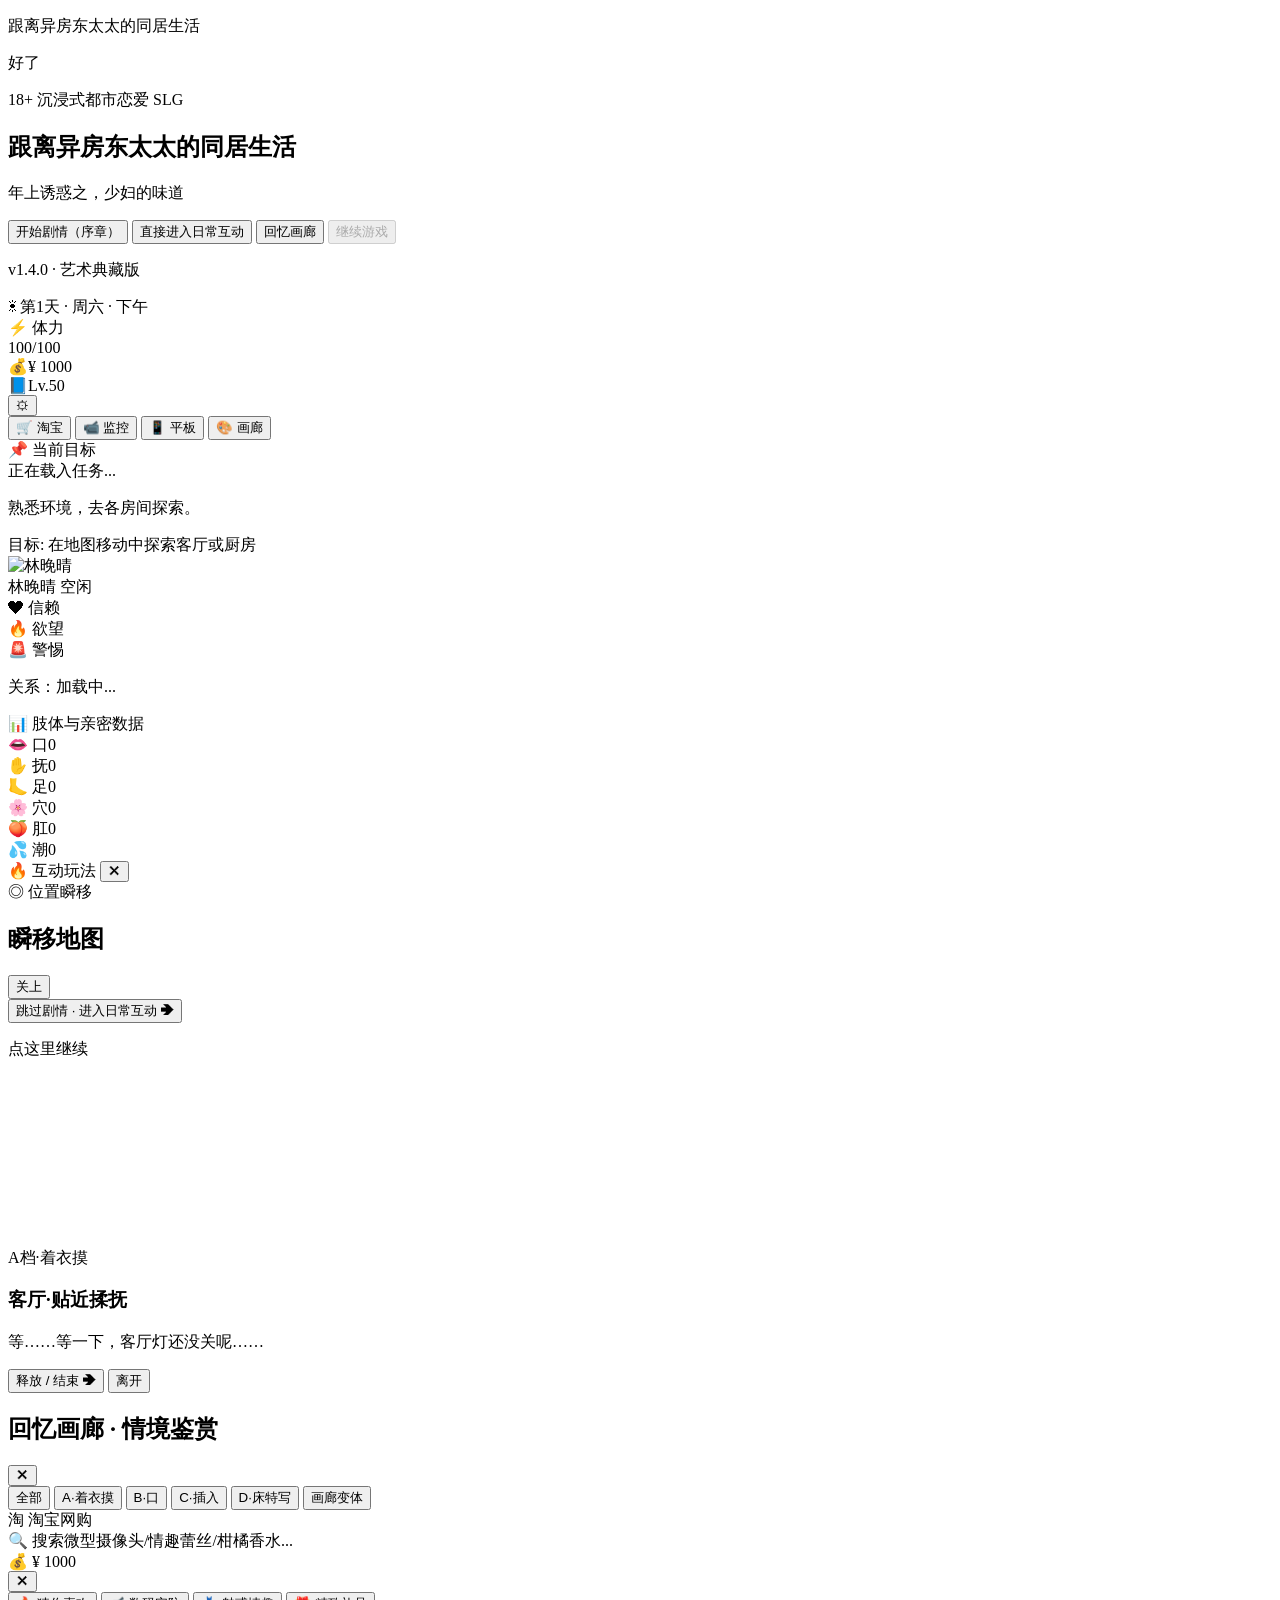
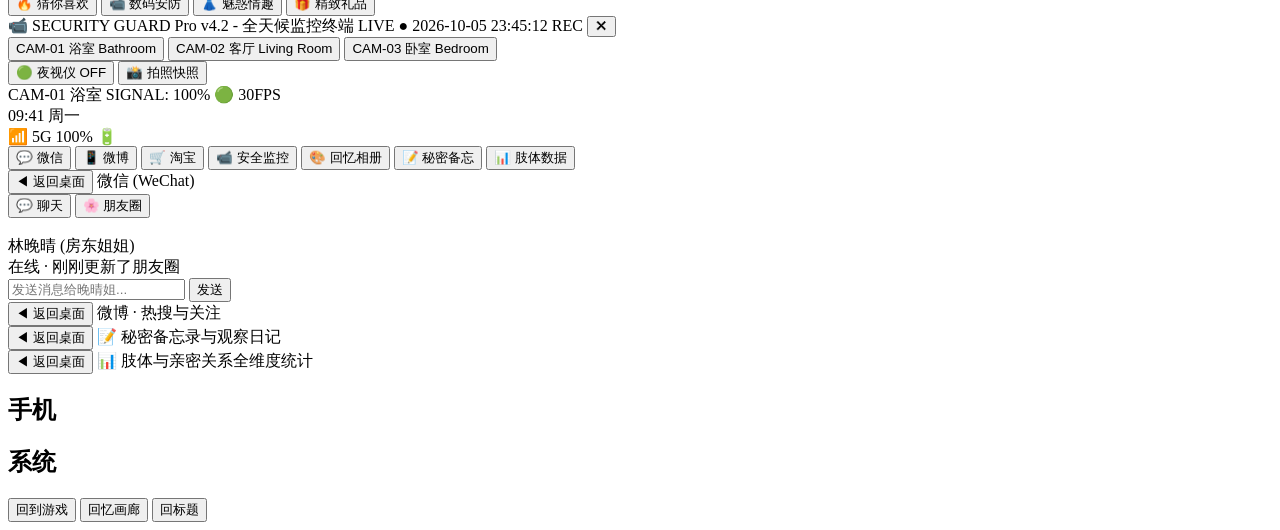
==== index.html @ 84e0ab67 "chore: save current progress before implementing video chain scheme" ====
<!DOCTYPE html>
<html lang="zh-CN">
<head>
  <meta charset="UTF-8" />
  <meta
    name="viewport"
    content="width=device-width, initial-scale=1, viewport-fit=cover, interactive-widget=resizes-content"
  />
  <title>跟离异房东太太的同居生活</title>
  <meta name="description" content="跟离异房东太太的同居生活 - 年上诱惑之，少妇的味道" />
  <meta property="og:title" content="跟离异房东太太的同居生活" />
  <meta property="og:description" content="年上诱惑之，少妇的味道" />
  <link rel="preconnect" href="https://fonts.googleapis.com" />
  <link rel="preconnect" href="https://fonts.gstatic.com" crossorigin />
  <link href="https://fonts.googleapis.com/css2?family=Cinzel:wght@700;900&family=Plus+Jakarta+Sans:wght@400;500;600;700&family=Noto+Serif+SC:wght@500;700;900&family=Ma+Shan+Zheng&family=Zhi+Mang+Xing&display=swap" rel="stylesheet" />
  <link rel="stylesheet" href="style.css?v=16" />
  <link rel="stylesheet" href="ui-v2.css?v=9" />
</head>
<body>
  <div id="app" class="phone-shell">
    <div id="boot-loader" class="boot-loader is-done" role="status" aria-live="polite">
      <div class="boot-loader-panel">
        <p class="boot-loader-kicker">跟离异房东太太的同居生活</p>
        <p id="boot-loader-text" class="boot-loader-text">好了</p>
        <div class="boot-loader-track" aria-hidden="true"><i id="boot-loader-bar" style="width:100%"></i></div>
      </div>
    </div>

    <!-- 1. TITLE SCREEN (Cinematic, Artistic & Atmospheric) -->
    <section id="screen-title" class="screen">
      <div class="title-ambient-glow"></div>
      <div class="title-brand-block">
        <div class="title-badge">18+ 沉浸式都市恋爱 SLG</div>
        <h1 class="title-main">跟离异房东太太的同居生活</h1>
        <p class="title-sub">年上诱惑之，少妇的味道</p>
      </div>
      <div class="title-actions">
        <button type="button" id="btn-start" class="btn btn--primary">开始剧情（序章）</button>
        <button type="button" id="btn-slg" class="btn btn--secondary">直接进入日常互动</button>
        <button type="button" id="btn-gallery-open" class="btn btn--ghost">回忆画廊</button>
        <button type="button" id="btn-continue" class="btn btn--ghost" disabled>继续游戏</button>
      </div>
      <p class="title-version">v1.4.0 · 艺术典藏版</p>
    </section>

    <!-- 2. MAIN IMMERSIVE PLAY SCREEN (All Overlaid on Canvas Stage) -->
    <section id="screen-game" class="screen hidden is-vn">
      
      <!-- Immersive Full-Screen Visual Novel / Stage Backdrop -->
      <div id="stage" class="stage">
        <div id="layer-bg" class="layer-bg" aria-hidden="true"></div>
        <div id="layer-props" class="layer-props" aria-hidden="true"></div>
        <div id="layer-char" class="layer-char" aria-hidden="true"></div>
        <div id="layer-dim" class="layer-dim" aria-hidden="true"></div>
        <div id="layer-hot" class="layer-hot"></div>
        <div id="hit-catcher" class="hit-catcher" aria-hidden="true"></div>
      </div>

      <!-- Floating Top HUD Status Bar (Overlaid directly on Stage canvas) -->
      <header id="hud-bar" class="hud-bar floating-hud-bar">
        <div class="hud-time">
          <span id="hud-clock-icon" class="hud-clock" aria-hidden="true">☀</span>
          <span id="hud-time" class="hud-time-text">第1天 · 周六 · 下午</span>
        </div>
        <div class="hud-energy" title="体力">
          <span class="hud-ico">⚡ 体力</span>
          <div class="hud-bar-track"><i id="hud-energy-fill" style="width: 100%"></i></div>
          <span id="hud-energy-num" class="hud-time-text">100/100</span>
        </div>
        <div class="hud-gold"><span class="hud-ico">💰</span><span id="hud-gold">¥ 1000</span></div>
        <div class="hud-study"><span class="hud-ico">📘</span><span id="hud-study">Lv.50</span></div>
        <button type="button" id="btn-menu" class="hud-gear" aria-label="菜单">⚙</button>
      </header>

      <!-- Floating Left: Smartphone Quick Ribbon (Overlaid on Stage canvas) -->
      <nav class="phone-floating-ribbon">
        <button type="button" class="ribbon-btn" id="btn-phone-shop" title="淘宝网购">
          <span class="ribbon-icon">🛒</span>
          <span class="ribbon-lbl">淘宝</span>
        </button>
        <button type="button" class="ribbon-btn" id="btn-phone-monitor" title="安全监控">
          <span class="ribbon-icon">📹</span>
          <span class="ribbon-lbl">监控</span>
        </button>
        <button type="button" class="ribbon-btn" id="btn-phone-sns" title="iPad平板">
          <span class="ribbon-icon">📱</span>
          <span class="ribbon-lbl">平板</span>
        </button>
        <button type="button" class="ribbon-btn" id="btn-phone-gallery" title="回忆画廊">
          <span class="ribbon-icon">🎨</span>
          <span class="ribbon-lbl">画廊</span>
        </button>
      </nav>

      <!-- Floating Top-Left: Active Quest Tracker Overlay (Overlaid on Stage canvas) -->
      <aside class="quest-floating-overlay">
        <div class="quest-floating-badge">📌 当前目标</div>
        <div class="quest-floating-box">
          <div id="hud-quest-title" class="quest-floating-title">正在载入任务...</div>
          <p id="hud-quest-desc" class="quest-floating-desc">熟悉环境，去各房间探索。</p>
          <div id="hud-quest-target" class="quest-floating-target">目标: 在地图移动中探索客厅或厨房</div>
        </div>
      </aside>

      <!-- Floating Top-Right: Lin Wanqing Profile & Intimacy Stats Card -->
      <aside id="npc-panel" class="npc-floating-overlay is-on">
        <div class="npc-head-row">
          <img id="npc-face" class="npc-face-img" alt="林晚晴" src="assets/char/wanqing/s1.png" />
          <div class="npc-profile-details">
            <span class="npc-profile-name">林晚晴</span>
            <span id="npc-state" class="npc-profile-state">空闲</span>
          </div>
        </div>
        <div class="npc-meters-block">
          <div class="npc-meter-row">
            <span class="npc-meter-lbl">❤ 信赖</span>
            <div class="heart-bar-track"><i id="npc-heart-fill" style="width: 10%"></i></div>
          </div>
          <div class="npc-meter-row">
            <span class="npc-meter-lbl">🔥 欲望</span>
            <div class="lust-bar-track"><i id="npc-lust-fill" style="width: 5%"></i></div>
          </div>
          <div class="npc-meter-row">
            <span class="npc-meter-lbl">🚨 警惕</span>
            <div class="suspicion-bar-track"><i id="npc-suspicion-fill" style="width: 0%"></i></div>
          </div>
          <p id="npc-rel" class="relationship-details">关系：加载中...</p>
        </div>

        <!-- Intimacy Counters Grid (口、手、足、穴、肛、高潮次数) -->
        <div class="npc-stats-section">
          <div class="stats-section-title">📊 肢体与亲密数据</div>
          <div class="npc-stats-grid">
            <div class="stat-badge" title="口交/吞吐次数"><span class="stat-ico">👄 口</span><span id="stat-count-mouth" class="stat-val">0</span></div>
            <div class="stat-badge" title="亲抚/手交次数"><span class="stat-ico">✋ 抚</span><span id="stat-count-hand" class="stat-val">0</span></div>
            <div class="stat-badge" title="足交/踩弄次数"><span class="stat-ico">🦶 足</span><span id="stat-count-foot" class="stat-val">0</span></div>
            <div class="stat-badge" title="穴交/插入次数"><span class="stat-ico">🌸 穴</span><span id="stat-count-vaginal" class="stat-val">0</span></div>
            <div class="stat-badge" title="肛交/后庭次数"><span class="stat-ico">🍑 肛</span><span id="stat-count-anal" class="stat-val">0</span></div>
            <div class="stat-badge" title="高潮/释放次数"><span class="stat-ico">💦 潮</span><span id="stat-count-climax" class="stat-val">0</span></div>
          </div>
        </div>
      </aside>

      <!-- Floating Separated Interactive Actions Selector (Pops up beside sprite when clicked) -->
      <aside id="actions-panel" class="actions-floating-overlay">
        <div class="actions-panel-header">
          <span class="section-overlay-title">🔥 互动玩法</span>
          <button type="button" id="btn-close-acts" class="btn-close-overlay" title="关闭">✕</button>
        </div>
        <div id="npc-acts" class="npc-acts">
          <!-- Populated categories or submenu items -->
        </div>
      </aside>

      <!-- Floating Bottom-Right: Fast Travelling Blueprint Selection Grid (Overlaid on Stage canvas) -->
      <aside class="map-floating-overlay">
        <div class="section-overlay-title">◎ 位置瞬移</div>
        <div id="mini-map-grid" class="mini-map-grid">
          <!-- Populated rooms -->
        </div>
      </aside>

      <!-- Hidden map card but kept for internal bindings compatibility -->
      <div id="mini-map" class="mini-map hidden">
        <div class="mini-map-card">
          <h2>瞬移地图</h2>
          <button type="button" id="mini-map-close" class="btn btn--ghost">关上</button>
        </div>
      </div>

      <!-- Dialogue panel perfectly overlapping at the bottom center of the Stage canvas -->
      <footer id="layer-vn" class="vn-panel">
        <div id="vn-top-bar" class="vn-top-bar">
          <div id="vn-name" class="vn-name"></div>
          <button type="button" id="btn-skip-vn" class="btn-skip-vn">跳过剧情 · 进入日常互动 ➔</button>
        </div>
        <p id="vn-text" class="vn-text"></p>
        <div id="vn-choices" class="vn-choices"></div>
        <p id="vn-hint" class="vn-hint">点这里继续</p>
        <span id="fx-heart" class="fx-heart" hidden>❤ 信赖 +0</span>
      </footer>
    </section>

    <!-- 3. INTERACTIVE VIDEO PLAYER INTERFACE (mode=video) -->
    <div id="layer-video" class="layer-video hidden" role="region" aria-label="情境互动">
      <video id="video-element" class="video-element" playsinline webkit-playsinline></video>
      <div id="video-fallback" class="video-fallback">
        <div class="video-fallback-backdrop"></div>
        <img id="video-fallback-char" class="video-fallback-char" alt="" />
      </div>
      <div id="video-overlay" class="video-overlay">
        <div class="video-header">
          <span class="video-tier-badge" id="video-tier-badge">A档·着衣摸</span>
          <h3 id="video-title" class="video-title">客厅·贴近揉抚</h3>
        </div>
        <p id="video-caption" class="video-caption">等……等一下，客厅灯还没关呢……</p>
        <div id="video-sub-acts" class="video-sub-acts"></div>
        <div class="video-footer">
          <button type="button" id="btn-video-finish" class="btn btn-video-finish">释放 / 结束 ➔</button>
          <button type="button" id="btn-video-close" class="btn btn--ghost btn-video-close">离开</button>
        </div>
      </div>
      <div id="video-fade" class="video-fade"></div>
    </div>

    <!-- 4. RICH GALLERY MODAL SHEET -->
    <div id="gallery-sheet" class="gallery-sheet hidden" role="dialog" aria-label="回忆画廊">
      <div class="gallery-card">
        <div class="gallery-header">
          <h2>回忆画廊 · 情境鉴赏</h2>
          <button type="button" id="gallery-close" class="btn btn--text">✕</button>
        </div>
        <div class="gallery-tabs">
          <button type="button" class="gallery-tab is-active" data-tier="all">全部</button>
          <button type="button" class="gallery-tab" data-tier="A">A·着衣摸</button>
          <button type="button" class="gallery-tab" data-tier="B">B·口</button>
          <button type="button" class="gallery-tab" data-tier="C">C·插入</button>
          <button type="button" class="gallery-tab" data-tier="D">D·床特写</button>
          <button type="button" class="gallery-tab" data-tier="variant">画廊变体</button>
        </div>
        <div id="gallery-grid" class="gallery-grid"></div>
      </div>
    </div>

    <!-- 5. REALISTIC TAOBAO SHOPPING APP MODAL -->
    <div id="taobao-modal" class="modal-sheet hidden" role="dialog" aria-label="淘宝网购">
      <div class="taobao-shell">
        <div class="taobao-header">
          <div class="tb-top-bar">
            <span class="tb-logo">淘 淘宝网购</span>
            <div class="tb-search-bar">
              <span class="tb-search-icon">🔍</span>
              <span class="tb-search-placeholder">搜索微型摄像头/情趣蕾丝/柑橘香水...</span>
            </div>
            <div class="tb-gold-badge">💰 <span id="tb-gold-val">¥ 1000</span></div>
            <button type="button" id="tb-close-btn" class="tb-close-btn">✕</button>
          </div>
          <div class="tb-nav-tabs">
            <button type="button" class="tb-tab is-active" data-cat="all">🔥 猜你喜欢</button>
            <button type="button" class="tb-tab" data-cat="tech">📹 数码安防</button>
            <button type="button" class="tb-tab" data-cat="lingerie">👗 魅惑情趣</button>
            <button type="button" class="tb-tab" data-cat="gift">🎁 精致礼品</button>
          </div>
        </div>
        <div id="tb-product-grid" class="tb-product-grid">
          <!-- Populated by JavaScript -->
        </div>
      </div>
    </div>

    <!-- 6. REALISTIC CCTV SURVEILLANCE SYSTEM MODAL -->
    <div id="cctv-modal" class="modal-sheet hidden" role="dialog" aria-label="安全监控系统">
      <div class="cctv-shell">
        <div class="cctv-top-bar">
          <span class="cctv-title">📹 SECURITY GUARD Pro v4.2 - 全天候监控终端</span>
          <span id="cctv-clock" class="cctv-clock">LIVE ● 2026-10-05 23:45:12 REC</span>
          <button type="button" id="cctv-close-btn" class="cctv-close-btn">✕</button>
        </div>
        <div class="cctv-body">
          <div class="cctv-channels">
            <button type="button" class="cctv-ch-btn is-active" data-cam="cam01">CAM-01 浴室 Bathroom</button>
            <button type="button" class="cctv-ch-btn" data-cam="cam02">CAM-02 客厅 Living Room</button>
            <button type="button" class="cctv-ch-btn" data-cam="cam03">CAM-03 卧室 Bedroom</button>
            <div class="cctv-controls">
              <button type="button" id="btn-cctv-nv" class="cctv-ctrl-btn">🟢 夜视仪 OFF</button>
              <button type="button" id="btn-cctv-snap" class="cctv-ctrl-btn">📸 拍照快照</button>
            </div>
          </div>
          <div class="cctv-monitor-screen">
            <div id="cctv-feed-layer" class="cctv-feed-layer">
              <!-- Live Camera Feed or Static Noise -->
            </div>
            <div class="cctv-hud-overlay">
              <span class="cctv-cam-tag" id="cctv-cam-tag">CAM-01 浴室</span>
              <span class="cctv-signal-tag">SIGNAL: 100% 🟢 30FPS</span>
            </div>
            <div class="cctv-scanline"></div>
          </div>
        </div>
      </div>
    </div>

    <!-- 7. REALISTIC APPLE IPAD PRO TABLET MODAL -->
    <div id="ipad-modal" class="modal-sheet hidden" role="dialog" aria-label="Apple iPad Pro">
      <div class="ipad-shell">
        <div class="ipad-notch"></div>
        <div class="ipad-status-bar">
          <span id="ipad-time" class="ipad-time">09:41 周一</span>
          <div class="ipad-status-right">
            <span>📶 5G</span>
            <span>100% 🔋</span>
          </div>
        </div>

        <!-- iPad Screens Container -->
        <div id="ipad-screen-body" class="ipad-screen-body">
          <!-- 1) iPad OS Home Screen -->
          <div id="ipad-home-screen" class="ipad-view">
            <div class="ipad-apps-grid">
              <button type="button" class="ipad-app-icon" id="ipad-app-wechat">
                <span class="app-ico">💬</span>
                <span class="app-name">微信</span>
              </button>
              <button type="button" class="ipad-app-icon" id="ipad-app-weibo">
                <span class="app-ico">📱</span>
                <span class="app-name">微博</span>
              </button>
              <button type="button" class="ipad-app-icon" id="ipad-app-tb">
                <span class="app-ico">🛒</span>
                <span class="app-name">淘宝</span>
              </button>
              <button type="button" class="ipad-app-icon" id="ipad-app-cctv">
                <span class="app-ico">📹</span>
                <span class="app-name">安全监控</span>
              </button>
              <button type="button" class="ipad-app-icon" id="ipad-app-photos">
                <span class="app-ico">🎨</span>
                <span class="app-name">回忆相册</span>
              </button>
              <button type="button" class="ipad-app-icon" id="ipad-app-notes">
                <span class="app-ico">📝</span>
                <span class="app-name">秘密备忘</span>
              </button>
              <button type="button" class="ipad-app-icon" id="ipad-app-stats">
                <span class="app-ico">📊</span>
                <span class="app-name">肢体数据</span>
              </button>
            </div>
          </div>

          <!-- 2) iPad WeChat App View -->
          <div id="ipad-wechat-view" class="ipad-view hidden">
            <div class="wechat-header">
              <button type="button" class="ipad-back-btn" id="wechat-back-btn">◀ 返回桌面</button>
              <span class="wechat-title">微信 (WeChat)</span>
              <div class="wechat-sub-tabs">
                <button type="button" class="wc-sub-tab is-active" id="wc-tab-chat">💬 聊天</button>
                <button type="button" class="wc-sub-tab" id="wc-tab-moments">🌸 朋友圈</button>
              </div>
            </div>
            <div id="wc-body-chat" class="wechat-body">
              <div class="wc-contact-bar">
                <img src="assets/char/wanqing/s1.png" class="wc-avatar" alt="" />
                <div>
                  <div class="wc-contact-name">林晚晴 (房东姐姐)</div>
                  <div class="wc-contact-sub">在线 · 刚刚更新了朋友圈</div>
                </div>
              </div>
              <div class="wc-chat-log" id="wc-chat-log">
                <!-- Chat messages populated by JS -->
              </div>
              <div class="wc-chat-input-bar">
                <input type="text" id="wc-input" class="wc-input" placeholder="发送消息给晚晴姐..." />
                <button type="button" id="wc-send-btn" class="wc-send-btn">发送</button>
              </div>
            </div>
            <div id="wc-body-moments" class="wechat-body hidden">
              <div class="wc-moments-feed" id="wc-moments-feed">
                <!-- Moments populated by JS -->
              </div>
            </div>
          </div>

          <!-- 3) iPad Weibo App View -->
          <div id="ipad-weibo-view" class="ipad-view hidden">
            <div class="weibo-header">
              <button type="button" class="ipad-back-btn" id="weibo-back-btn">◀ 返回桌面</button>
              <span class="weibo-title">微博 · 热搜与关注</span>
            </div>
            <div class="weibo-body" id="weibo-body">
              <!-- Weibo updates populated by JS -->
            </div>
          </div>

          <!-- 4) iPad Notes App View -->
          <div id="ipad-notes-view" class="ipad-view hidden">
            <div class="notes-header">
              <button type="button" class="ipad-back-btn" id="notes-back-btn">◀ 返回桌面</button>
              <span class="notes-title">📝 秘密备忘录与观察日记</span>
            </div>
            <div class="notes-body" id="notes-body">
              <!-- Notes populated by JS -->
            </div>
          </div>

          <!-- 5) iPad Stats App View -->
          <div id="ipad-stats-view" class="ipad-view hidden">
            <div class="stats-header">
              <button type="button" class="ipad-back-btn" id="stats-back-btn">◀ 返回桌面</button>
              <span class="stats-title">📊 肢体与亲密关系全维度统计</span>
            </div>
            <div class="stats-body" id="ipad-stats-body">
              <!-- Detailed stats analytics populated by JS -->
            </div>
          </div>
        </div>

        <!-- iPad Dock & Home Bar -->
        <div class="ipad-dock">
          <div class="ipad-home-indicator" id="ipad-home-bar" title="返回桌面/关闭"></div>
        </div>
      </div>
    </div>

    <!-- 8. SLG MODAL DIALOG SHEET (Fallback) -->
    <div id="slg-sheet" class="slg-sheet hidden" role="dialog" aria-label="二级菜单">
      <div class="slg-sheet-card">
        <h2 id="slg-sheet-title">手机</h2>
        <div id="slg-sheet-body" class="slg-sheet-body"></div>
      </div>
    </div>

    <!-- 9. SYSTEM MENU MODAL SHEET -->
    <div id="menu-sheet" class="menu-sheet hidden" role="dialog" aria-label="菜单">
      <div class="menu-card">
        <h2>系统</h2>
        <button type="button" id="menu-back" class="btn btn--primary">回到游戏</button>
        <button type="button" id="menu-gallery" class="btn btn--secondary">回忆画廊</button>
        <button type="button" id="menu-title" class="btn">回标题</button>
      </div>
    </div>

    <!-- compat button for map ID -->
    <button type="button" id="btn-map" class="hidden" style="display:none"></button>
  </div>

  <script src="data/script/ch00.js"></script>
  <script defer src="js/stage.js?v=6"></script>
  <script defer src="js/hitmap.js?v=2"></script>
  <script defer src="js/vn.js?v=7"></script>
  <script defer src="js/pack.js?v=2"></script>
  <script defer src="js/slg.js?v=9"></script>
  <script defer src="js/app.js?v=14"></script>
</body>
</html>
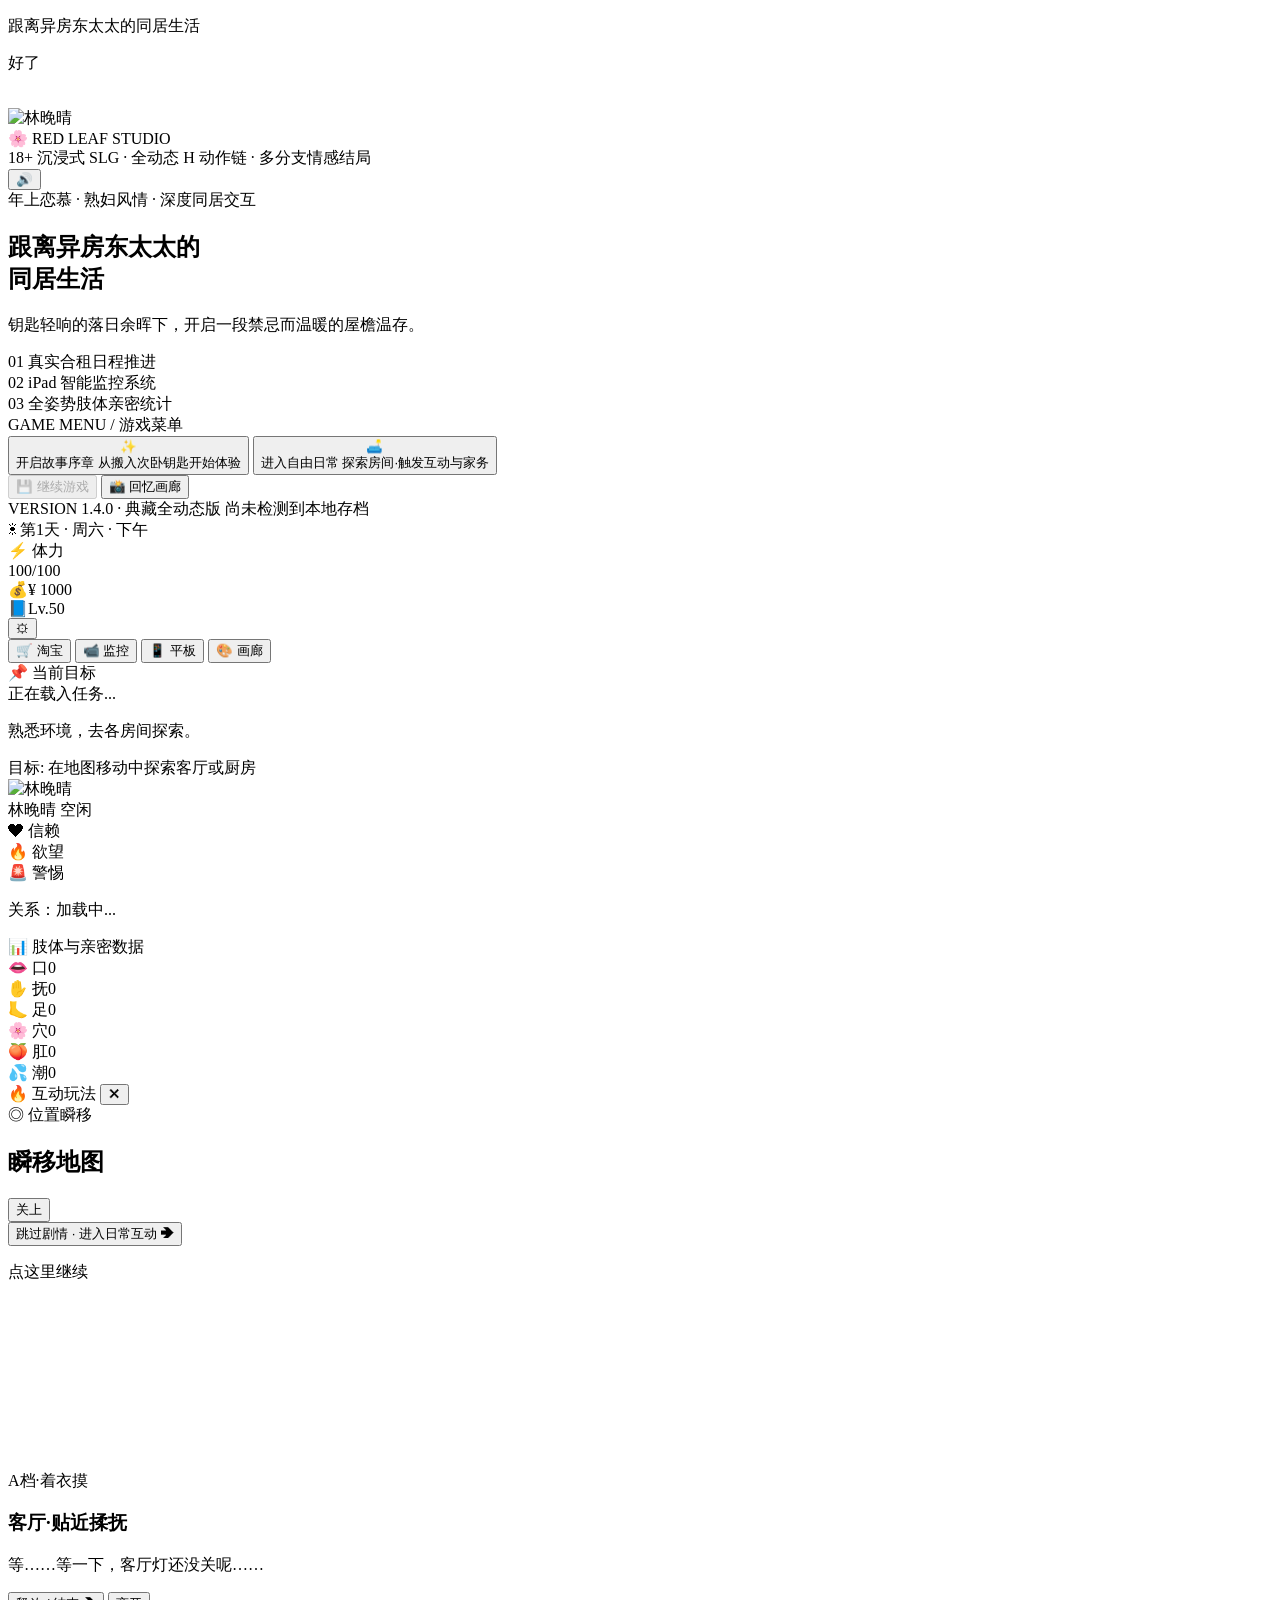
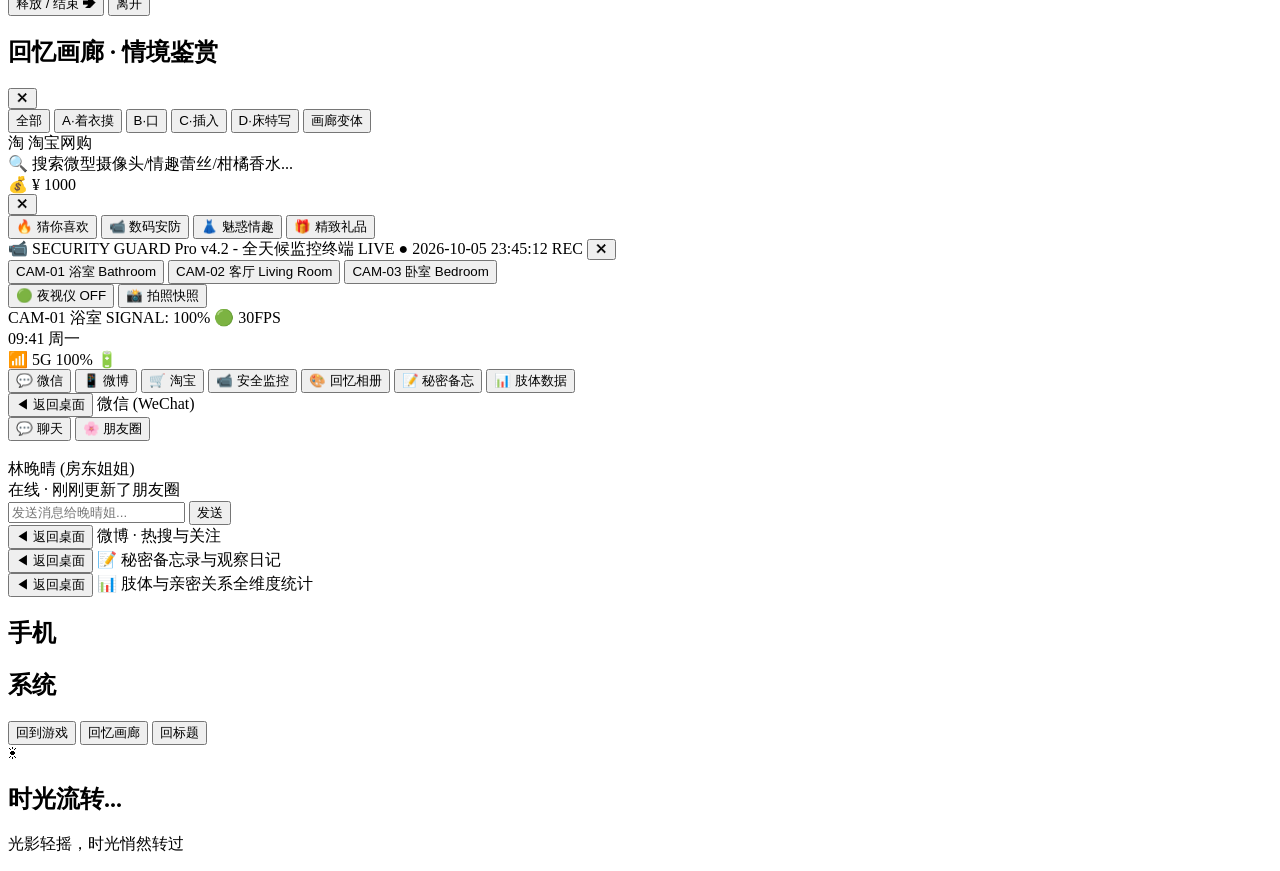
==== commit 9535dd05: "fix(slg): add missing choices DOM binding and time-transition-overlay element" ====
--- a/index.html
+++ b/index.html
@@ -26,21 +26,105 @@
       </div>
     </div>
 
-    <!-- 1. TITLE SCREEN (Cinematic, Artistic & Atmospheric) -->
+    <!-- 1. TITLE SCREEN (Cinematic, Atmospheric Game Landing Page) -->
     <section id="screen-title" class="screen">
-      <div class="title-ambient-glow"></div>
-      <div class="title-brand-block">
-        <div class="title-badge">18+ 沉浸式都市恋爱 SLG</div>
-        <h1 class="title-main">跟离异房东太太的同居生活</h1>
-        <p class="title-sub">年上诱惑之，少妇的味道</p>
-      </div>
-      <div class="title-actions">
-        <button type="button" id="btn-start" class="btn btn--primary">开始剧情（序章）</button>
-        <button type="button" id="btn-slg" class="btn btn--secondary">直接进入日常互动</button>
-        <button type="button" id="btn-gallery-open" class="btn btn--ghost">回忆画廊</button>
-        <button type="button" id="btn-continue" class="btn btn--ghost" disabled>继续游戏</button>
-      </div>
-      <p class="title-version">v1.4.0 · 艺术典藏版</p>
+      <!-- Fullscreen Game Artwork Backdrop -->
+      <div class="title-bg-wrapper">
+        <img src="assets/bg/living_day.webp" class="title-bg-img" alt="" />
+        <div class="title-char-silhouette">
+          <img src="assets/char/wanqing/s1.png" class="title-char-img" alt="林晚晴" />
+        </div>
+        <div class="title-scrim-overlay"></div>
+        <div class="title-particles"></div>
+      </div>
+
+      <!-- Top Header Navigation Bar -->
+      <div class="title-top-bar">
+        <div class="title-brand-logo">
+          <span class="title-logo-icon">🌸</span>
+          <span class="title-logo-text">RED LEAF STUDIO</span>
+        </div>
+        <div class="title-tags-group">
+          <span class="title-tag">18+ 沉浸式 SLG</span>
+          <span class="title-tag-sep">·</span>
+          <span class="title-tag">全动态 H 动作链</span>
+          <span class="title-tag-sep">·</span>
+          <span class="title-tag">多分支情感结局</span>
+        </div>
+        <div class="title-top-actions">
+          <button type="button" id="title-audio-toggle" class="title-icon-btn" title="静音/背景音">
+            <span class="icon-speaker">🔊</span>
+          </button>
+        </div>
+      </div>
+
+      <!-- Main Game Title & Action Control Panel -->
+      <div class="title-content-wrapper">
+        <div class="title-brand-block">
+          <div class="title-kicker-line">
+            <span class="title-kicker-dot"></span>
+            <span>年上恋慕 · 熟妇风情 · 深度同居交互</span>
+          </div>
+          <h1 class="title-main">跟离异房东太太的<br /><span class="title-main-highlight">同居生活</span></h1>
+          <p class="title-sub">钥匙轻响的落日余晖下，开启一段禁忌而温暖的屋檐温存。</p>
+          
+          <div class="title-features-strip">
+            <div class="title-feature-item">
+              <span class="feat-num">01</span>
+              <span class="feat-txt">真实合租日程推进</span>
+            </div>
+            <div class="title-feature-item">
+              <span class="feat-num">02</span>
+              <span class="feat-txt">iPad 智能监控系统</span>
+            </div>
+            <div class="title-feature-item">
+              <span class="feat-num">03</span>
+              <span class="feat-txt">全姿势肢体亲密统计</span>
+            </div>
+          </div>
+        </div>
+
+        <div class="title-actions-card">
+          <div class="title-menu-header">
+            <span class="title-menu-label">GAME MENU / 游戏菜单</span>
+          </div>
+          
+          <div class="title-actions">
+            <button type="button" id="btn-start" class="title-btn title-btn--primary">
+              <span class="btn-icon">✨</span>
+              <div class="btn-content">
+                <span class="btn-label">开启故事序章</span>
+                <span class="btn-desc">从搬入次卧钥匙开始体验</span>
+              </div>
+            </button>
+            
+            <button type="button" id="btn-slg" class="title-btn title-btn--secondary">
+              <span class="btn-icon">🛋️</span>
+              <div class="btn-content">
+                <span class="btn-label">进入自由日常</span>
+                <span class="btn-desc">探索房间·触发互动与家务</span>
+              </div>
+            </button>
+            
+            <div class="title-btn-row">
+              <button type="button" id="btn-continue" class="title-btn title-btn--glass" disabled>
+                <span class="btn-icon">💾</span>
+                <span class="btn-label">继续游戏</span>
+              </button>
+              
+              <button type="button" id="btn-gallery-open" class="title-btn title-btn--glass">
+                <span class="btn-icon">📸</span>
+                <span class="btn-label">回忆画廊</span>
+              </button>
+            </div>
+          </div>
+
+          <div class="title-footer-meta">
+            <span class="version-label">VERSION 1.4.0 · 典藏全动态版</span>
+            <span class="save-status-label" id="title-save-hint">尚未检测到本地存档</span>
+          </div>
+        </div>
+      </div>
     </section>
 
     <!-- 2. MAIN IMMERSIVE PLAY SCREEN (All Overlaid on Canvas Stage) -->
@@ -420,6 +504,15 @@
       </div>
     </div>
 
+    <!-- TIME TRANSITION OVERLAY (Full Viewport Transition Animation) -->
+    <div id="time-transition-overlay" class="time-transition-overlay hidden">
+      <div class="time-transition-content">
+        <div id="time-transition-icon" class="time-transition-clock">☀</div>
+        <h2 id="time-transition-title" class="time-transition-title">时光流转...</h2>
+        <p id="time-transition-sub" class="time-transition-sub">光影轻摇，时光悄然转过</p>
+      </div>
+    </div>
+
     <!-- compat button for map ID -->
     <button type="button" id="btn-map" class="hidden" style="display:none"></button>
   </div>
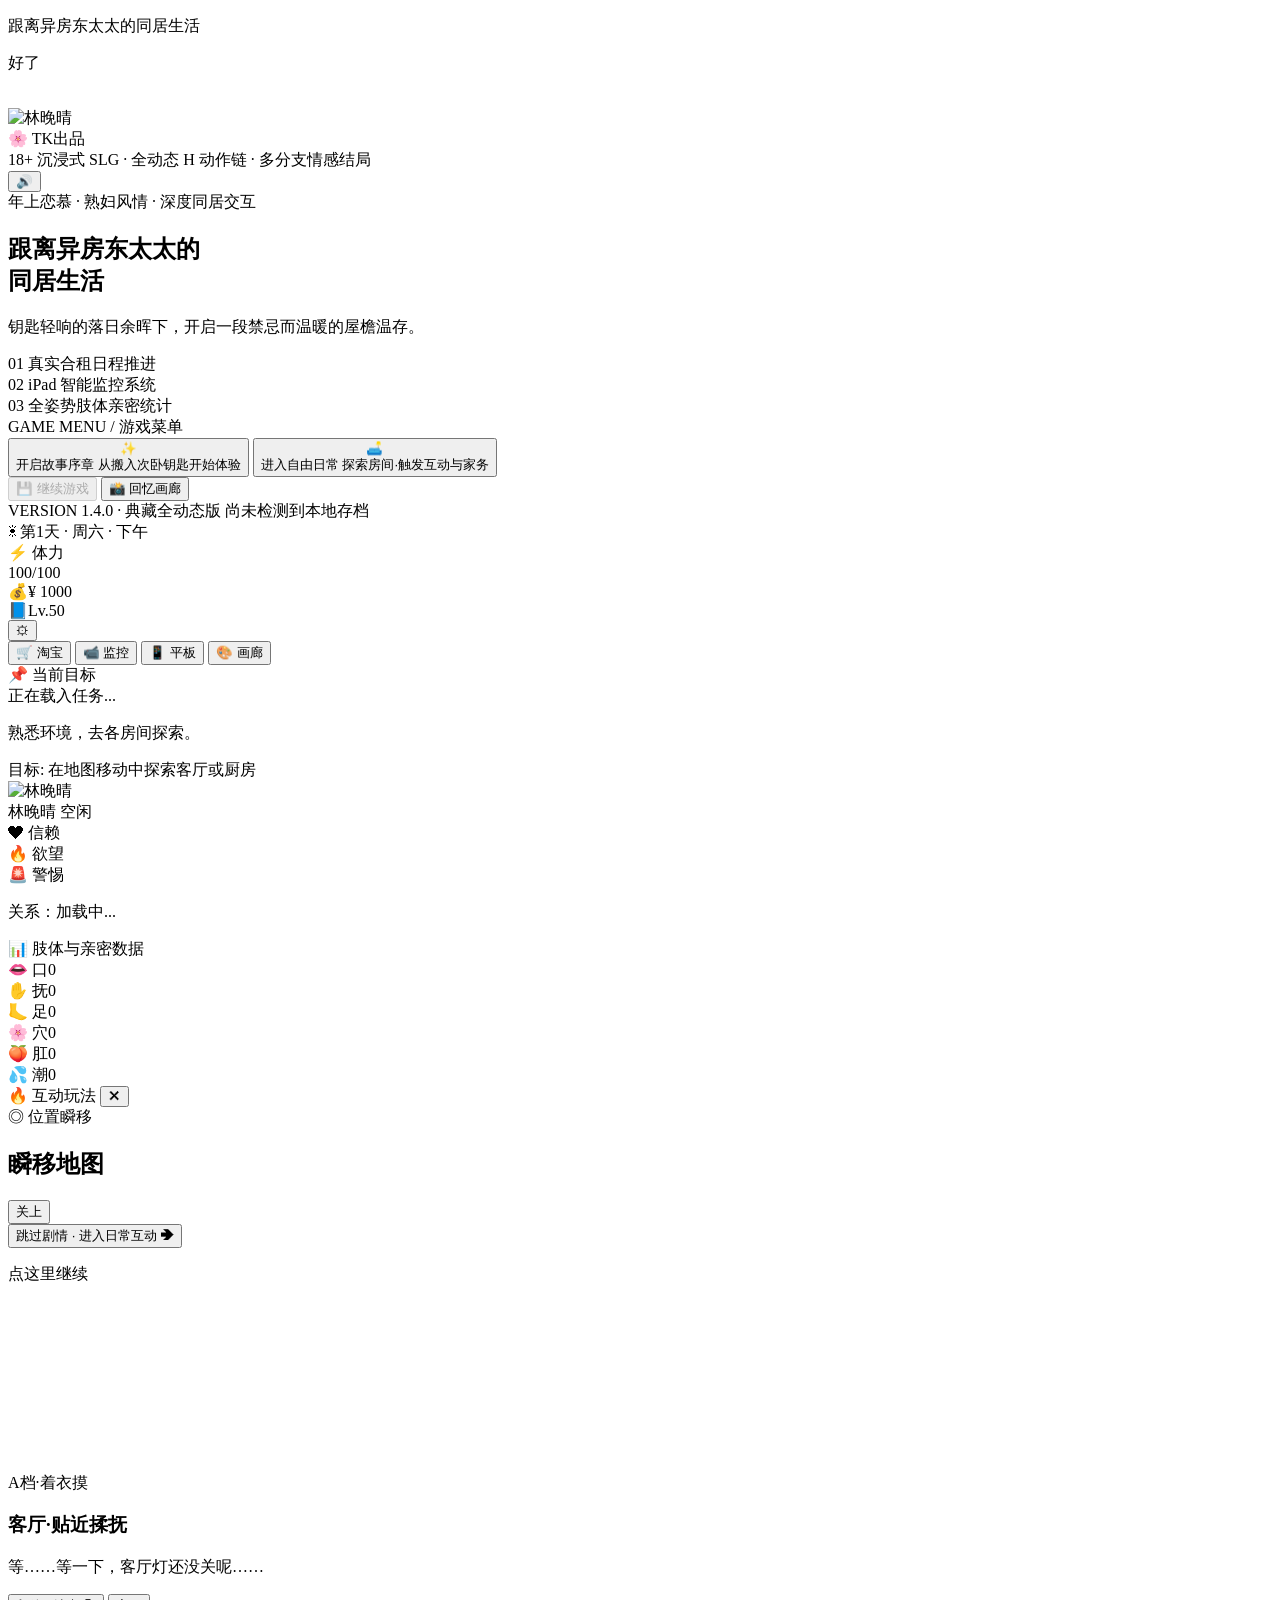
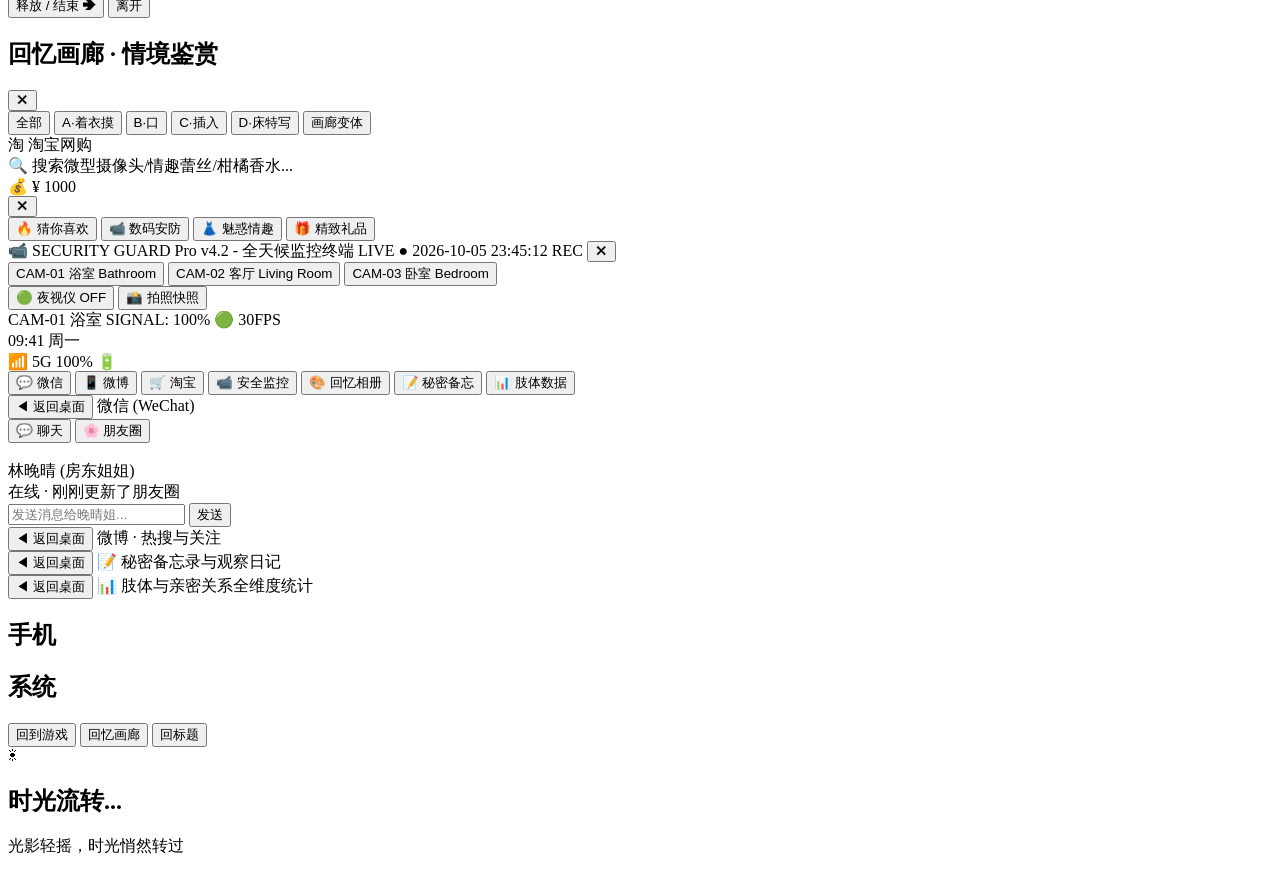
==== commit 2cbf1a5a: "Update studio name to TK出品" ====
--- a/index.html
+++ b/index.html
@@ -42,7 +42,7 @@
       <div class="title-top-bar">
         <div class="title-brand-logo">
           <span class="title-logo-icon">🌸</span>
-          <span class="title-logo-text">RED LEAF STUDIO</span>
+          <span class="title-logo-text">TK出品</span>
         </div>
         <div class="title-tags-group">
           <span class="title-tag">18+ 沉浸式 SLG</span>
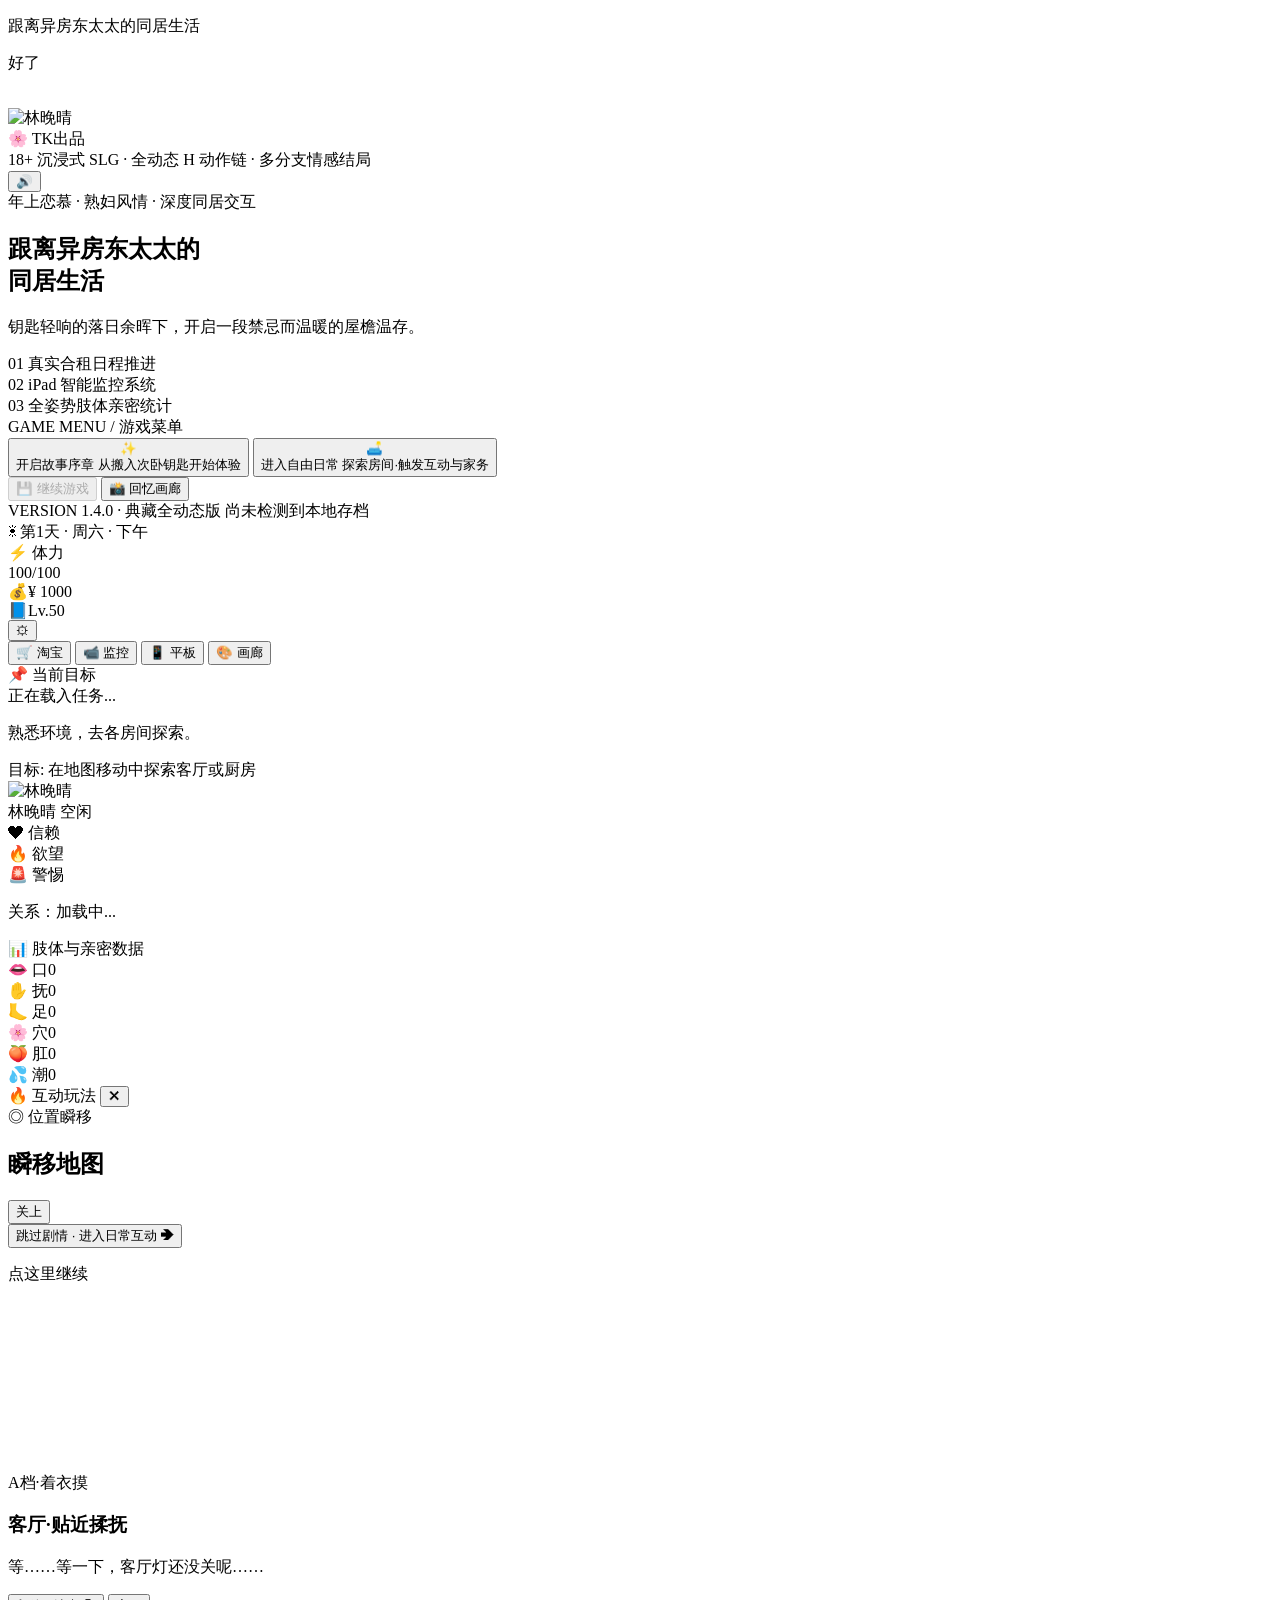
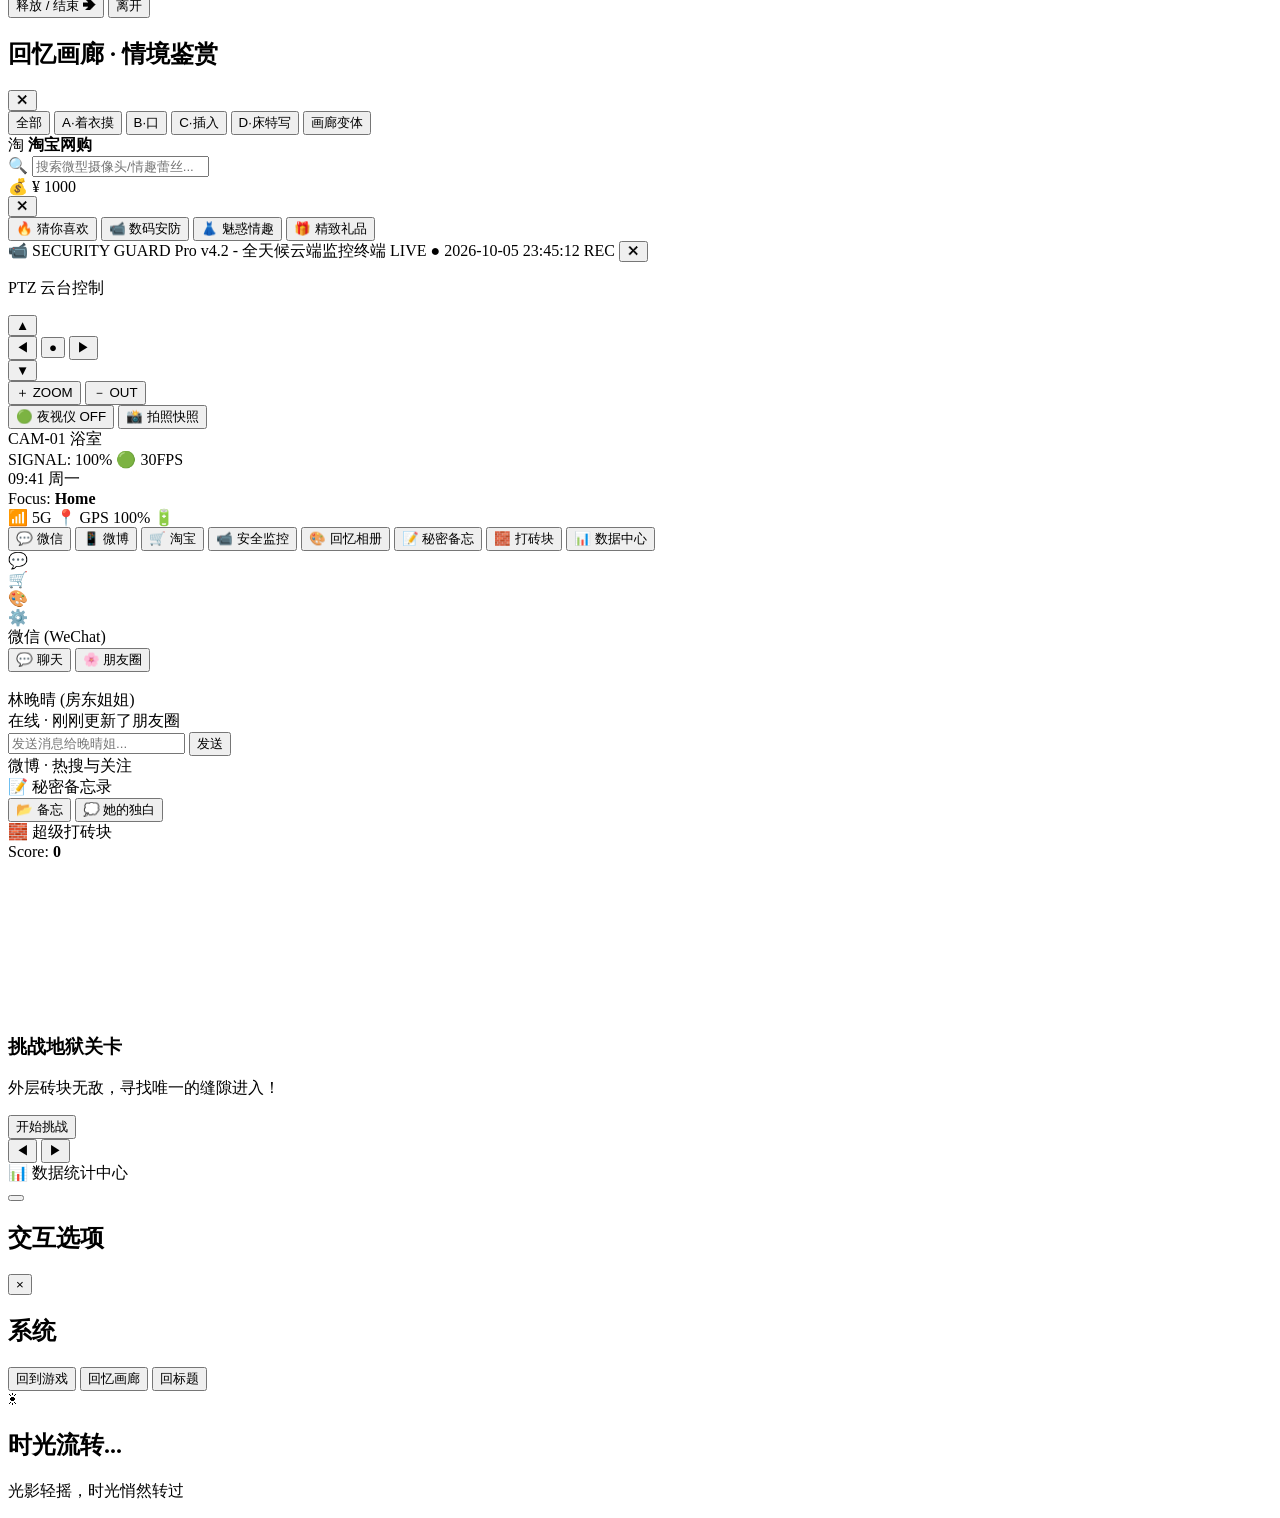
==== commit aca5883b: "Enhance UI with animations and add bold dialogue options" ====
--- a/index.html
+++ b/index.html
@@ -311,10 +311,10 @@
       <div class="taobao-shell">
         <div class="taobao-header">
           <div class="tb-top-bar">
-            <span class="tb-logo">淘 淘宝网购</span>
+            <span class="tb-logo">淘 <b>淘宝网购</b></span>
             <div class="tb-search-bar">
               <span class="tb-search-icon">🔍</span>
-              <span class="tb-search-placeholder">搜索微型摄像头/情趣蕾丝/柑橘香水...</span>
+              <input type="text" class="tb-search-input" placeholder="搜索微型摄像头/情趣蕾丝..." />
             </div>
             <div class="tb-gold-badge">💰 <span id="tb-gold-val">¥ 1000</span></div>
             <button type="button" id="tb-close-btn" class="tb-close-btn">✕</button>
@@ -336,152 +336,235 @@
     <div id="cctv-modal" class="modal-sheet hidden" role="dialog" aria-label="安全监控系统">
       <div class="cctv-shell">
         <div class="cctv-top-bar">
-          <span class="cctv-title">📹 SECURITY GUARD Pro v4.2 - 全天候监控终端</span>
+          <div class="cctv-status-lights">
+            <span class="cctv-dot is-red"></span>
+            <span class="cctv-dot is-green"></span>
+            <span class="cctv-dot is-yellow"></span>
+          </div>
+          <span class="cctv-title">📹 SECURITY GUARD Pro v4.2 - 全天候云端监控终端</span>
           <span id="cctv-clock" class="cctv-clock">LIVE ● 2026-10-05 23:45:12 REC</span>
           <button type="button" id="cctv-close-btn" class="cctv-close-btn">✕</button>
         </div>
         <div class="cctv-body">
-          <div class="cctv-channels">
-            <button type="button" class="cctv-ch-btn is-active" data-cam="cam01">CAM-01 浴室 Bathroom</button>
-            <button type="button" class="cctv-ch-btn" data-cam="cam02">CAM-02 客厅 Living Room</button>
-            <button type="button" class="cctv-ch-btn" data-cam="cam03">CAM-03 卧室 Bedroom</button>
+          <div class="cctv-sidebar">
+            <div class="cctv-channels-list" id="cctv-channels-list">
+              <!-- Populated dynamically to cover all LOC_CN rooms -->
+            </div>
+            
+            <div class="cctv-remote-panel">
+              <p class="remote-label">PTZ 云台控制</p>
+              <div class="remote-pad">
+                <button type="button" class="remote-btn" id="cctv-up">▲</button>
+                <div class="remote-mid">
+                  <button type="button" class="remote-btn" id="cctv-left">◀</button>
+                  <button type="button" class="remote-btn" id="cctv-reset">●</button>
+                  <button type="button" class="remote-btn" id="cctv-right">▶</button>
+                </div>
+                <button type="button" class="remote-btn" id="cctv-down">▼</button>
+              </div>
+              <div class="remote-zoom">
+                <button type="button" class="remote-btn" id="cctv-zoom-in">＋ ZOOM</button>
+                <button type="button" class="remote-btn" id="cctv-zoom-out">－ OUT</button>
+              </div>
+            </div>
+
             <div class="cctv-controls">
               <button type="button" id="btn-cctv-nv" class="cctv-ctrl-btn">🟢 夜视仪 OFF</button>
               <button type="button" id="btn-cctv-snap" class="cctv-ctrl-btn">📸 拍照快照</button>
             </div>
           </div>
+          
           <div class="cctv-monitor-screen">
-            <div id="cctv-feed-layer" class="cctv-feed-layer">
-              <!-- Live Camera Feed or Static Noise -->
-            </div>
+            <div id="cctv-feed-viewport" class="cctv-feed-viewport">
+              <div id="cctv-feed-layer" class="cctv-feed-layer">
+                <!-- Live Feed Content -->
+              </div>
+            </div>
+            
             <div class="cctv-hud-overlay">
-              <span class="cctv-cam-tag" id="cctv-cam-tag">CAM-01 浴室</span>
-              <span class="cctv-signal-tag">SIGNAL: 100% 🟢 30FPS</span>
+              <div class="cctv-hud-left">
+                <span class="cctv-cam-tag" id="cctv-cam-tag">CAM-01 浴室</span><br/>
+                <span class="cctv-signal-tag">SIGNAL: 100% 🟢 30FPS</span>
+              </div>
+              <div class="cctv-hud-right" id="cctv-peek-zone">
+                <!-- Peek button appears here if NPC present -->
+              </div>
             </div>
             <div class="cctv-scanline"></div>
-          </div>
-        </div>
-      </div>
-    </div>
-
-    <!-- 7. REALISTIC APPLE IPAD PRO TABLET MODAL -->
+            <div class="cctv-vignette"></div>
+          </div>
+        </div>
+      </div>
+    </div>
+
+    <!-- 7. CLASSIC APPLE IPAD PRO TABLET MODAL -->
     <div id="ipad-modal" class="modal-sheet hidden" role="dialog" aria-label="Apple iPad Pro">
       <div class="ipad-shell">
-        <div class="ipad-notch"></div>
-        <div class="ipad-status-bar">
-          <span id="ipad-time" class="ipad-time">09:41 周一</span>
-          <div class="ipad-status-right">
-            <span>📶 5G</span>
-            <span>100% 🔋</span>
-          </div>
-        </div>
-
-        <!-- iPad Screens Container -->
-        <div id="ipad-screen-body" class="ipad-screen-body">
-          <!-- 1) iPad OS Home Screen -->
-          <div id="ipad-home-screen" class="ipad-view">
-            <div class="ipad-apps-grid">
-              <button type="button" class="ipad-app-icon" id="ipad-app-wechat">
-                <span class="app-ico">💬</span>
-                <span class="app-name">微信</span>
-              </button>
-              <button type="button" class="ipad-app-icon" id="ipad-app-weibo">
-                <span class="app-ico">📱</span>
-                <span class="app-name">微博</span>
-              </button>
-              <button type="button" class="ipad-app-icon" id="ipad-app-tb">
-                <span class="app-ico">🛒</span>
-                <span class="app-name">淘宝</span>
-              </button>
-              <button type="button" class="ipad-app-icon" id="ipad-app-cctv">
-                <span class="app-ico">📹</span>
-                <span class="app-name">安全监控</span>
-              </button>
-              <button type="button" class="ipad-app-icon" id="ipad-app-photos">
-                <span class="app-ico">🎨</span>
-                <span class="app-name">回忆相册</span>
-              </button>
-              <button type="button" class="ipad-app-icon" id="ipad-app-notes">
-                <span class="app-ico">📝</span>
-                <span class="app-name">秘密备忘</span>
-              </button>
-              <button type="button" class="ipad-app-icon" id="ipad-app-stats">
-                <span class="app-ico">📊</span>
-                <span class="app-name">肢体数据</span>
-              </button>
-            </div>
-          </div>
-
-          <!-- 2) iPad WeChat App View -->
-          <div id="ipad-wechat-view" class="ipad-view hidden">
-            <div class="wechat-header">
-              <button type="button" class="ipad-back-btn" id="wechat-back-btn">◀ 返回桌面</button>
-              <span class="wechat-title">微信 (WeChat)</span>
-              <div class="wechat-sub-tabs">
-                <button type="button" class="wc-sub-tab is-active" id="wc-tab-chat">💬 聊天</button>
-                <button type="button" class="wc-sub-tab" id="wc-tab-moments">🌸 朋友圈</button>
-              </div>
-            </div>
-            <div id="wc-body-chat" class="wechat-body">
-              <div class="wc-contact-bar">
-                <img src="assets/char/wanqing/s1.png" class="wc-avatar" alt="" />
-                <div>
-                  <div class="wc-contact-name">林晚晴 (房东姐姐)</div>
-                  <div class="wc-contact-sub">在线 · 刚刚更新了朋友圈</div>
-                </div>
-              </div>
-              <div class="wc-chat-log" id="wc-chat-log">
-                <!-- Chat messages populated by JS -->
-              </div>
-              <div class="wc-chat-input-bar">
-                <input type="text" id="wc-input" class="wc-input" placeholder="发送消息给晚晴姐..." />
-                <button type="button" id="wc-send-btn" class="wc-send-btn">发送</button>
-              </div>
-            </div>
-            <div id="wc-body-moments" class="wechat-body hidden">
-              <div class="wc-moments-feed" id="wc-moments-feed">
-                <!-- Moments populated by JS -->
-              </div>
-            </div>
-          </div>
-
-          <!-- 3) iPad Weibo App View -->
-          <div id="ipad-weibo-view" class="ipad-view hidden">
-            <div class="weibo-header">
-              <button type="button" class="ipad-back-btn" id="weibo-back-btn">◀ 返回桌面</button>
-              <span class="weibo-title">微博 · 热搜与关注</span>
-            </div>
-            <div class="weibo-body" id="weibo-body">
-              <!-- Weibo updates populated by JS -->
-            </div>
-          </div>
-
-          <!-- 4) iPad Notes App View -->
-          <div id="ipad-notes-view" class="ipad-view hidden">
-            <div class="notes-header">
-              <button type="button" class="ipad-back-btn" id="notes-back-btn">◀ 返回桌面</button>
-              <span class="notes-title">📝 秘密备忘录与观察日记</span>
-            </div>
-            <div class="notes-body" id="notes-body">
-              <!-- Notes populated by JS -->
-            </div>
-          </div>
-
-          <!-- 5) iPad Stats App View -->
-          <div id="ipad-stats-view" class="ipad-view hidden">
-            <div class="stats-header">
-              <button type="button" class="ipad-back-btn" id="stats-back-btn">◀ 返回桌面</button>
-              <span class="stats-title">📊 肢体与亲密关系全维度统计</span>
-            </div>
-            <div class="stats-body" id="ipad-stats-body">
-              <!-- Detailed stats analytics populated by JS -->
-            </div>
-          </div>
-        </div>
-
-        <!-- iPad Dock & Home Bar -->
-        <div class="ipad-dock">
-          <div class="ipad-home-indicator" id="ipad-home-bar" title="返回桌面/关闭"></div>
+        <div class="ipad-bezel-top">
+          <div class="ipad-camera"></div>
+        </div>
+        
+        <div class="ipad-screen">
+          <div class="ipad-status-bar">
+            <span id="ipad-time" class="ipad-time">09:41 周一</span>
+            <div class="ipad-status-center">
+              <span class="ipad-status-pill">Focus: <b>Home</b></span>
+            </div>
+            <div class="ipad-status-right">
+              <span class="ipad-status-ico">📶 5G</span>
+              <span class="ipad-status-ico">📍 GPS</span>
+              <span class="ipad-status-ico">100% 🔋</span>
+            </div>
+          </div>
+
+          <!-- iPad Screens Container -->
+          <div id="ipad-screen-body" class="ipad-screen-body">
+            <!-- 1) iPad OS Home Screen -->
+            <div id="ipad-home-screen" class="ipad-view">
+              <div class="ipad-apps-grid">
+                <button type="button" class="ipad-app-icon" id="ipad-app-wechat">
+                  <span class="app-ico">💬</span>
+                  <span class="app-name">微信</span>
+                </button>
+                <button type="button" class="ipad-app-icon" id="ipad-app-weibo">
+                  <span class="app-ico">📱</span>
+                  <span class="app-name">微博</span>
+                </button>
+                <button type="button" class="ipad-app-icon" id="ipad-app-tb">
+                  <span class="app-ico">🛒</span>
+                  <span class="app-name">淘宝</span>
+                </button>
+                <button type="button" class="ipad-app-icon" id="ipad-app-cctv">
+                  <span class="app-ico">📹</span>
+                  <span class="app-name">安全监控</span>
+                </button>
+                <button type="button" class="ipad-app-icon" id="ipad-app-photos">
+                  <span class="app-ico">🎨</span>
+                  <span class="app-name">回忆相册</span>
+                </button>
+                <button type="button" class="ipad-app-icon" id="ipad-app-notes">
+                  <span class="app-ico">📝</span>
+                  <span class="app-name">秘密备忘</span>
+                </button>
+                <button type="button" class="ipad-app-icon" id="ipad-app-breakout">
+                  <span class="app-ico">🧱</span>
+                  <span class="app-name">打砖块</span>
+                </button>
+                <button type="button" class="ipad-app-icon" id="ipad-app-stats">
+                  <span class="app-ico">📊</span>
+                  <span class="app-name">数据中心</span>
+                </button>
+              </div>
+
+              <!-- iPad Dock -->
+              <div class="ipad-dock-area">
+                <div class="ipad-dock-inner">
+                  <div class="dock-app">💬</div>
+                  <div class="dock-app">🛒</div>
+                  <div class="dock-app">🎨</div>
+                  <div class="dock-app">⚙️</div>
+                </div>
+              </div>
+            </div>
+
+            <!-- 2) iPad WeChat App View -->
+            <div id="ipad-wechat-view" class="ipad-view hidden">
+              <div class="wechat-header">
+                <span class="wechat-title">微信 (WeChat)</span>
+                <div class="wechat-sub-tabs">
+                  <button type="button" class="wc-sub-tab is-active" id="wc-tab-chat">💬 聊天</button>
+                  <button type="button" class="wc-sub-tab" id="wc-tab-moments">🌸 朋友圈</button>
+                </div>
+              </div>
+              <div id="wc-body-chat" class="wechat-body">
+                <div class="wc-contact-bar">
+                  <img src="assets/char/wanqing/s1.png" class="wc-avatar" alt="" />
+                  <div>
+                    <div class="wc-contact-name">林晚晴 (房东姐姐)</div>
+                    <div class="wc-contact-sub">在线 · 刚刚更新了朋友圈</div>
+                  </div>
+                </div>
+                <div class="wc-chat-log" id="wc-chat-log">
+                  <!-- Chat messages populated by JS -->
+                </div>
+                <div class="wc-chat-input-bar">
+                  <input type="text" id="wc-input" class="wc-input" placeholder="发送消息给晚晴姐..." />
+                  <button type="button" id="wc-send-btn" class="wc-send-btn">发送</button>
+                </div>
+              </div>
+              <div id="wc-body-moments" class="wechat-body hidden">
+                <div class="wc-moments-feed" id="wc-moments-feed">
+                  <!-- Moments populated by JS -->
+                </div>
+              </div>
+            </div>
+
+            <!-- 3) iPad Weibo App View -->
+            <div id="ipad-weibo-view" class="ipad-view hidden">
+              <div class="weibo-header">
+                <span class="weibo-title">微博 · 热搜与关注</span>
+              </div>
+              <div class="weibo-body" id="weibo-body">
+                <!-- Weibo updates populated by JS -->
+              </div>
+            </div>
+
+            <!-- 4) iPad Notes App View -->
+            <div id="ipad-notes-view" class="ipad-view hidden">
+              <div class="notes-header">
+                <span class="notes-title">📝 秘密备忘录</span>
+                <div class="notes-sub-tabs">
+                  <button type="button" class="nt-sub-tab is-active" id="nt-tab-notes">📂 备忘</button>
+                  <button type="button" class="nt-sub-tab" id="nt-tab-mood">💭 她的独白</button>
+                </div>
+              </div>
+              <div id="nt-body-notes" class="notes-body">
+                <!-- Notes populated by JS -->
+              </div>
+              <div id="nt-body-mood" class="notes-body hidden">
+                <div id="mood-diary-content" class="mood-diary-content">
+                  <!-- Daily mood monologue populated by JS -->
+                </div>
+              </div>
+            </div>
+
+            <!-- 5) iPad Breakout Game View -->
+            <div id="ipad-breakout-view" class="ipad-view hidden">
+              <div class="breakout-header">
+                <span class="breakout-title">🧱 超级打砖块</span>
+                <div class="breakout-stats">Score: <b id="breakout-score">0</b></div>
+              </div>
+              <div class="breakout-game-container">
+                <canvas id="breakout-canvas"></canvas>
+                <div class="breakout-overlay id-start">
+                  <div class="breakout-start-msg">
+                    <h3>挑战地狱关卡</h3>
+                    <p>外层砖块无敌，寻找唯一的缝隙进入！</p>
+                    <button type="button" id="btn-breakout-start" class="btn btn--primary">开始挑战</button>
+                  </div>
+                </div>
+                <div class="breakout-controls">
+                  <button type="button" id="btn-breakout-left" class="btn-ctrl">◀</button>
+                  <button type="button" id="btn-breakout-right" class="btn-ctrl">▶</button>
+                </div>
+              </div>
+            </div>
+
+            <!-- 6) iPad Stats App View -->
+            <div id="ipad-stats-view" class="ipad-view hidden">
+              <div class="stats-header">
+                <span class="stats-title">📊 数据统计中心</span>
+              </div>
+              <div class="stats-body" id="ipad-stats-body">
+                <!-- Detailed stats analytics populated by JS -->
+              </div>
+            </div>
+          </div>
+        </div>
+
+        <!-- Classic iPad Home Button -->
+        <div class="ipad-bezel-bottom">
+          <button type="button" id="ipad-home-button" class="ipad-home-button"></button>
         </div>
       </div>
     </div>
@@ -489,7 +572,10 @@
     <!-- 8. SLG MODAL DIALOG SHEET (Fallback) -->
     <div id="slg-sheet" class="slg-sheet hidden" role="dialog" aria-label="二级菜单">
       <div class="slg-sheet-card">
-        <h2 id="slg-sheet-title">手机</h2>
+        <div class="slg-sheet-header">
+          <h2 id="slg-sheet-title">交互选项</h2>
+          <button type="button" id="slg-sheet-close" class="slg-sheet-close" title="关闭">×</button>
+        </div>
         <div id="slg-sheet-body" class="slg-sheet-body"></div>
       </div>
     </div>
